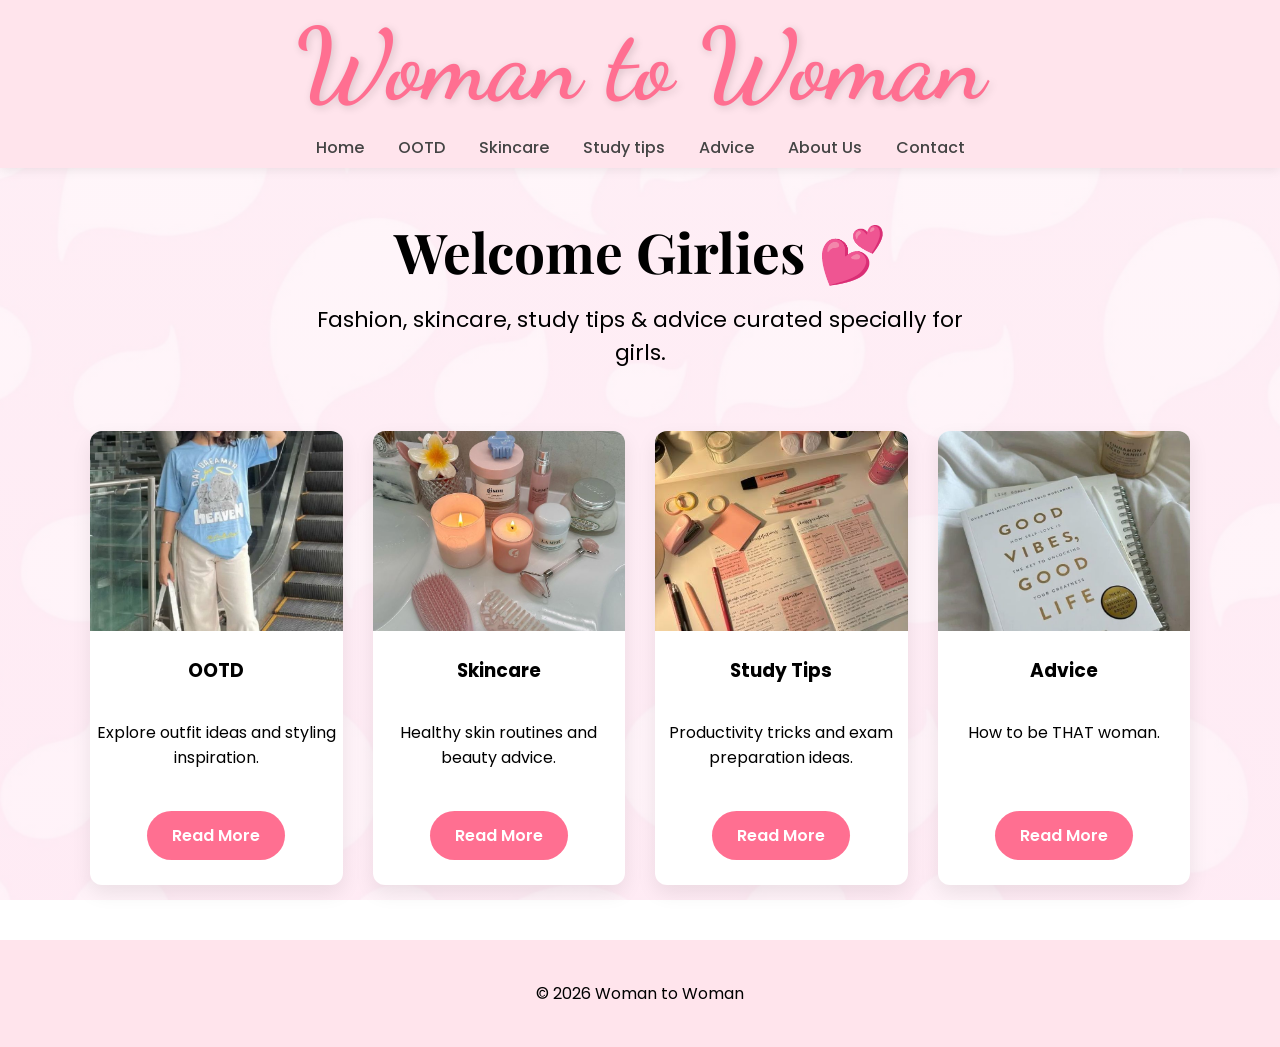
==== Women to Women/Blogs/index.html @ 4bf35224 "initial com" ====
<!DOCTYPE html>
<html lang="en">

<head>

<meta charset="UTF-8">
<meta name="viewport" content="width=device-width, initial-scale=1.0">

<title>Woman to Woman</title>

<!-- Google Fonts -->
<link href="https://fonts.googleapis.com/css2?family=Dancing+Script:wght@600&family=Playfair+Display:wght@600&family=Poppins:wght@300;400;500&display=swap" rel="stylesheet">
<link rel="stylesheet" href="../CSS/style.css">

</head>

<body>

<header>

<div class="nav-container">


    

    <!-- TITLE + NAV -->
    <div class="header-text">

        <h1 class="site-title">Woman to Woman</h1>

        <nav>
            <a href="index.html">Home</a>
            <a href="ootd.html">OOTD</a>
            <a href="skin.html">Skincare</a>
            <a href="study.html">Study tips</a>
            <a href="advice.html">Advice</a>
            <a href="about.html#about-us">About Us</a>
            <a href="contact.html">Contact</a>
        </nav>

    </div>

</div>

</header>


<!-- HERO SECTION -->

<section class="hero">

<h2>Welcome Girlies 💕</h2>

<p>
Fashion, skincare, study tips & advice curated specially for girls.
</p>

</section>


<!-- MAIN CONTENT -->

<main class="main-container">

<section class="articles-grid">


<div class="card">

<div class="card-image">
<img src="../Images/OOTD.jpg">
</div>


<h3>OOTD</h3>

<p>Explore outfit ideas and styling inspiration.</p>

<a href="ootd.html">Read More</a>

</div>


<div class="card">

<div class="card-image">
<img src="../Images/SKIN.jpg">
</div>

<h3>Skincare</h3>

<p>Healthy skin routines and beauty advice.</p>

<a href="skin.html">Read More</a>

</div>


<div class="card">

<div class="card-image">
<img src="../Images/STUDY.jpg">
</div>

<h3>Study Tips</h3>

<p>Productivity tricks and exam preparation ideas.</p>

<a href="study.html">Read More</a>

</div>


<div class="card">

<div class="card-image">
<img src="../Images/ADVICE.jpg">
</div>

<h3>Advice</h3>

<p>How to be THAT woman.</p>

<a href="advice.html">Read More</a>

</div>



</section>

</main>


<footer>

<p>© 2026 Woman to Woman</p>

</footer>


<script src="../JS/script.js"></script>

</body>

</html>
---- Women to Women/CSS/style.css ----
body{

margin:0;

font-family:'Poppins',sans-serif;

/* BACKGROUND IMAGE */

background:
linear-gradient(rgba(255,240,246,0.6),rgba(255,234,244,0.6)),
url('../Images/Background.png');

background-size:cover;
background-position:center;
background-attachment:fixed;

}


/* HEADER */

header{
    background:#ffe4ec;
    box-shadow:0 2px 10px rgba(0,0,0,0.08);
    padding:15px 0 8px; /* reduced top & bottom space */
}



/* Header + Nav container */
.nav-container{
    max-width:900px;
    margin:auto;
    padding:0 15px; /* removed large vertical padding */
    text-align:center;
}

/* Main content container */
.main-container{
    max-width:900px;   /* keeps the content narrower */
    margin:auto;
    padding:30px 20px;
}

/* Articles grid */
.articles-grid{
    display:grid;
    grid-template-columns:repeat(auto-fit,minmax(220px,1fr)); /* flexible columns */
    gap:25px;
}


/* SITE TITLE */

.site-title{
font-family:'Dancing Script',cursive;
font-size:100px;
color:#ff6f91;
/*margin-bottom:10px;*/
margin:0 0 20px 0; /* adds space below title */
line-height:1;
padding:0;
text-shadow:2px 2px 8px rgba(0,0,0,0.15);
}


/* NAVIGATION */

nav a{

text-decoration:none;

margin:0 15px;

color:#444;

font-weight:500;

position:relative;

}


nav a::after{

content:"";

width:0;

height:2px;

background:#c499a5;

position:absolute;

left:0;

bottom:-5px;

transition:0.3s;

}


nav a:hover::after{

width:100%;

}



/* HERO */

.hero{
    color:black;
    display:flex;               /* enable flexbox */
    flex-direction:column;      /* stack h2 and p vertically */
    justify-content:center;      /* center vertically */
    align-items:center;          /* center horizontally */
    text-align:center;
    /*height:80vh;*/               /* takes 80% of viewport height */
    padding:0 20px;             /* horizontal padding */
}

.hero h2{
    font-family:'Playfair Display', serif;
    font-size:55px;   /* main heading */
    margin-bottom:15px;
}

.hero p{
    font-size:22px;   /* subheading */
    margin-top:0;
    max-width:700px;  /* prevents super wide text */
}

/* Responsive adjustments */
@media(max-width:768px){
    .hero h2{
        font-size:32px;
    }
    .hero p{
        font-size:18px;
    }
}

/* MAIN WIDTH CONTROL */

.main-container{

max-width:1100px;

margin:auto;

padding:40px 20px;

}



/* GRID */

.articles-grid{

display:grid;

grid-template-columns:repeat(auto-fit,minmax(250px,1fr));

gap:30px;

align-items: stretch; /* Forces all cards in a row to be the same height */

}



/* CARD */

.card{

background:white;

border-radius:12px;

overflow:hidden;

box-shadow:0 8px 20px rgba(0,0,0,0.08);

transition:0.3s;

text-align:center;

padding-bottom:25px; /* Added padding for better spacing at the bottom */

display: flex;

flex-direction: column;   /* Stack content vertically */

height: 100%; /* Ensures card fills the grid height */


}


.card:hover{

transform:translateY(-10px);

box-shadow:0 15px 35px rgba(0,0,0,0.15);

}



/* CARD IMAGE */

.card-image{
    
overflow:hidden;

}


.card-image img{

width:100%;

height:200px;

object-fit:cover;

transition:transform 0.4s ease;

}


.card:hover img{

transform:scale(1.1);

}



/* CARD TEXT */

.card-content {
    display: flex;
    flex-direction: column;
    flex-grow: 1;  /* This is the key: it expands to fill the card */
    padding: 20px 15px;
    justify-content: space-between; /* Aligns title top, p middle, button bottom */
}

/* Targeting all potential title tags to ensure font uniformity */
.card-content h3, 
.card-content .card-title,
.card-content h2 {

font-family:'Playfair Display', serif !important; /* Force font to match "Advice" */
font-weight: 700;
font-size: 26px;
margin: 0 0 10px 0;
color: #000;

}


.card-content p{

margin: 10px 0;
flex-grow: 1;  /* Pushes the button down */
display: flex;
align-items: center; /* Centers text vertically if descriptions vary in length */
justify-content: center;
font-size: 15px;
line-height: 1.5;
color: #444;

}



/* BUTTON */

.card a{

display: inline-block;
margin-top: auto; /* Pushes button to the very bottom of the flex container */
font-family: 'Poppins', sans-serif;
padding: 12px 25px;
border-radius: 25px;
text-decoration: none;
background: #ff6f91;
color: white;
transition: 0.3s;
font-weight: 600;
align-self: center; 
}


.card a:hover{

background:#ff3f75;

}



/* FOOTER */

footer{

text-align:center;

padding:25px;

background:#ffe4ec;

margin-top:40px;

}



/* RESPONSIVE */

@media(max-width:768px){

.site-title{

font-size:34px;

}

.hero h2{

font-size:30px;

}

nav a{

display:inline-block;

margin:8px;

}

}
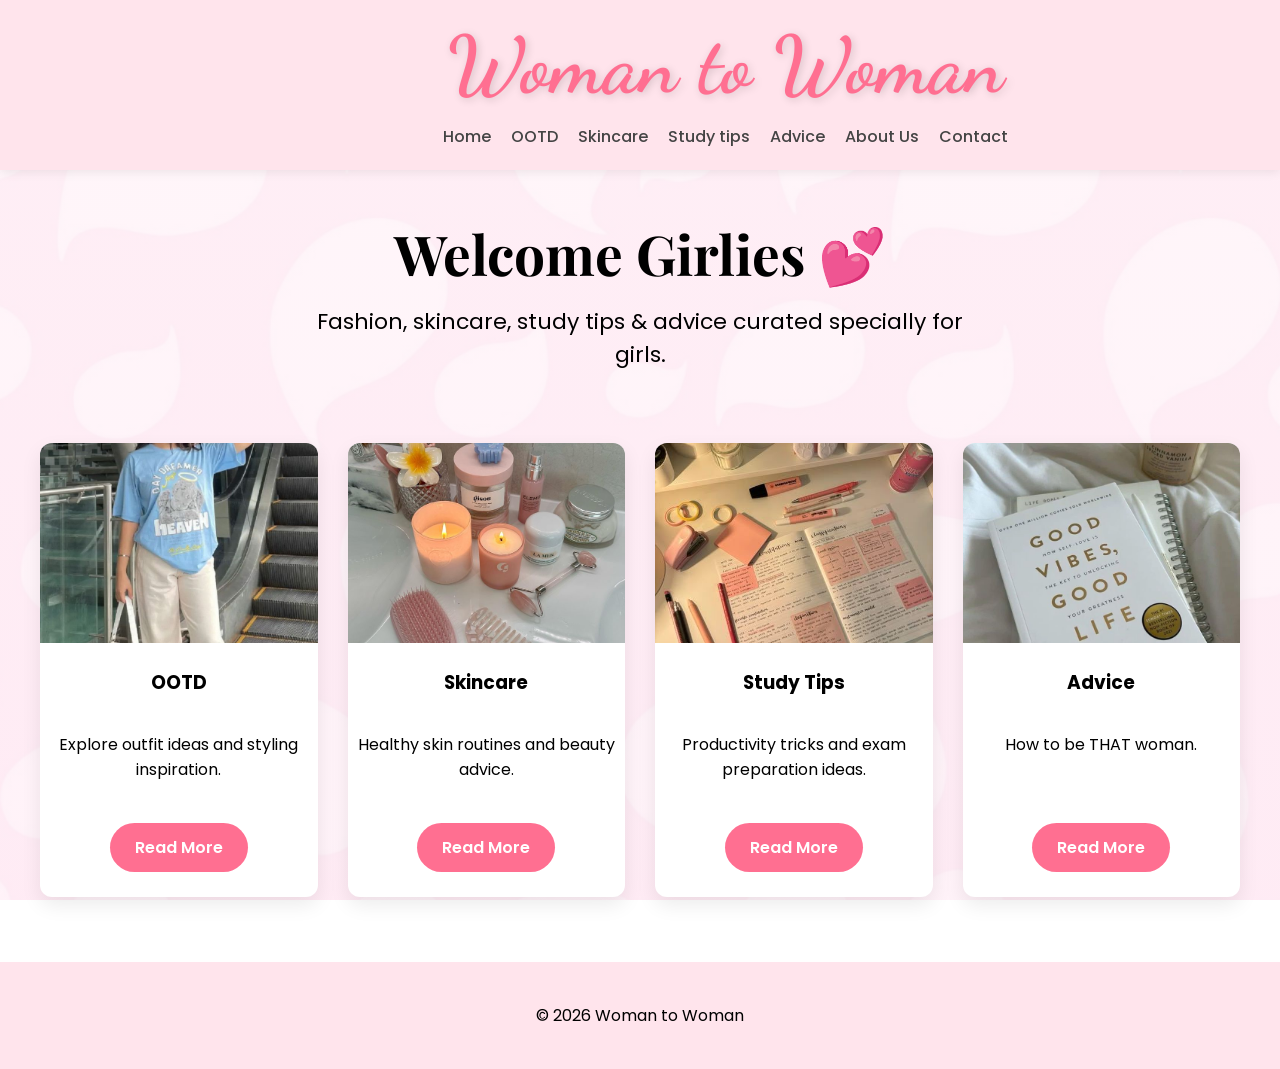
==== commit 324a7456: "logo changes" ====
--- a/Women to Women/Blogs/index.html
+++ b/Women to Women/Blogs/index.html
@@ -20,8 +20,8 @@
 
 <div class="nav-container">
 
-
-    
+    <!-- LOGO -->
+    <img src="../Images/Women To Women Logo.jpeg" alt="Women to Women Logo" class="logo">
 
     <!-- TITLE + NAV -->
     <div class="header-text">
--- a/Women to Women/CSS/style.css
+++ b/Women to Women/CSS/style.css
@@ -22,92 +22,111 @@
 header{
     background:#ffe4ec;
     box-shadow:0 2px 10px rgba(0,0,0,0.08);
-    padding:15px 0 8px; /* reduced top & bottom space */
-}
-
-
+    padding:20px 0;
+}
 
 /* Header + Nav container */
 .nav-container{
-    max-width:900px;
+    max-width:1000px;
     margin:auto;
-    padding:0 15px; /* removed large vertical padding */
-    text-align:center;
-}
-
-/* Main content container */
+    padding:0 20px;
+    display: flex;
+    align-items: center;
+    justify-content: flex-start;
+    gap: 40px;
+}
+
+/* LOGO */
+.logo {
+    max-width: 130px;
+    height: auto;
+    flex-shrink: 0;
+    border-radius: 50%;
+    position: relative;
+    left: -400px; /* adjust value as needed */
+}
+
+
+/* Header text section */
+.header-text {
+    text-align: center;
+    flex-grow: 1;
+}
+
+/* SITE TITLE */
+
+.site-title{
+    font-family:'Dancing Script',cursive;
+    font-size:80px;
+    color:#ff6f91;
+    margin:0 0 15px 0;
+    line-height:1.1;
+    padding:0;
+    text-shadow:2px 2px 8px rgba(0,0,0,0.15);
+}
+
+/* NAVIGATION */
+
+nav{
+    display: flex;
+    justify-content: center;
+    flex-wrap: wrap;
+    gap: 20px;
+}
+
+nav a{
+    text-decoration:none;
+    margin:0;
+    color:#444;
+    font-weight:500;
+    position:relative;
+    font-size: 16px;
+}
+
+
+nav a::after{
+
+content:"";
+
+width:0;
+
+height:2px;
+
+background:#c499a5;
+
+position:absolute;
+
+left:0;
+
+bottom:-5px;
+
+transition:0.3s;
+
+}
+
+
+nav a:hover::after{
+
+width:100%;
+
+}
+
+/* MAIN CONTAINER */
+
 .main-container{
-    max-width:900px;   /* keeps the content narrower */
+    max-width:1200px;
     margin:auto;
-    padding:30px 20px;
-}
-
-/* Articles grid */
+    padding:50px 20px;
+}
+
+/* ARTICLES GRID */
+
 .articles-grid{
     display:grid;
-    grid-template-columns:repeat(auto-fit,minmax(220px,1fr)); /* flexible columns */
-    gap:25px;
-}
-
-
-/* SITE TITLE */
-
-.site-title{
-font-family:'Dancing Script',cursive;
-font-size:100px;
-color:#ff6f91;
-/*margin-bottom:10px;*/
-margin:0 0 20px 0; /* adds space below title */
-line-height:1;
-padding:0;
-text-shadow:2px 2px 8px rgba(0,0,0,0.15);
-}
-
-
-/* NAVIGATION */
-
-nav a{
-
-text-decoration:none;
-
-margin:0 15px;
-
-color:#444;
-
-font-weight:500;
-
-position:relative;
-
-}
-
-
-nav a::after{
-
-content:"";
-
-width:0;
-
-height:2px;
-
-background:#c499a5;
-
-position:absolute;
-
-left:0;
-
-bottom:-5px;
-
-transition:0.3s;
-
-}
-
-
-nav a:hover::after{
-
-width:100%;
-
-}
-
+    grid-template-columns:repeat(auto-fit,minmax(250px,1fr));
+    gap:30px;
+    align-items: stretch;
+}
 
 
 /* HERO */
@@ -144,36 +163,6 @@
         font-size:18px;
     }
 }
-
-/* MAIN WIDTH CONTROL */
-
-.main-container{
-
-max-width:1100px;
-
-margin:auto;
-
-padding:40px 20px;
-
-}
-
-
-
-/* GRID */
-
-.articles-grid{
-
-display:grid;
-
-grid-template-columns:repeat(auto-fit,minmax(250px,1fr));
-
-gap:30px;
-
-align-items: stretch; /* Forces all cards in a row to be the same height */
-
-}
-
-
 
 /* CARD */
 
